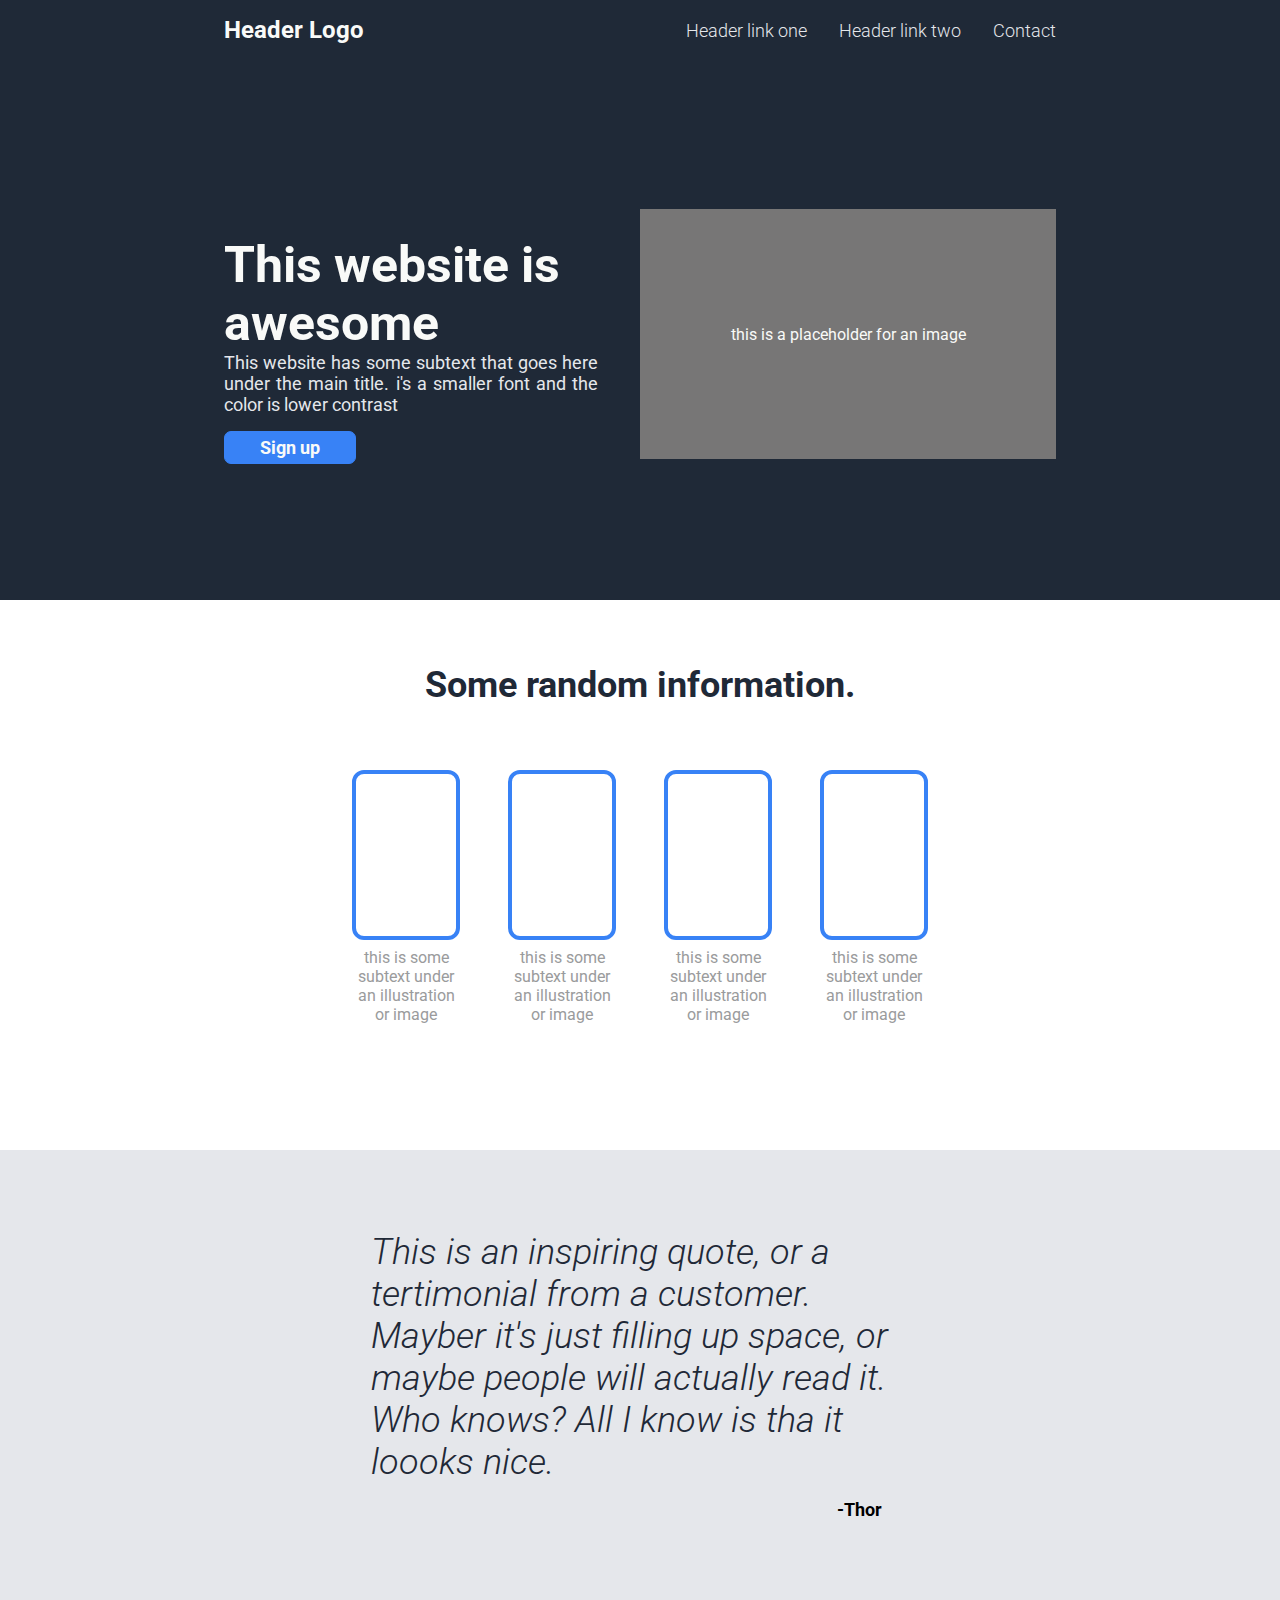
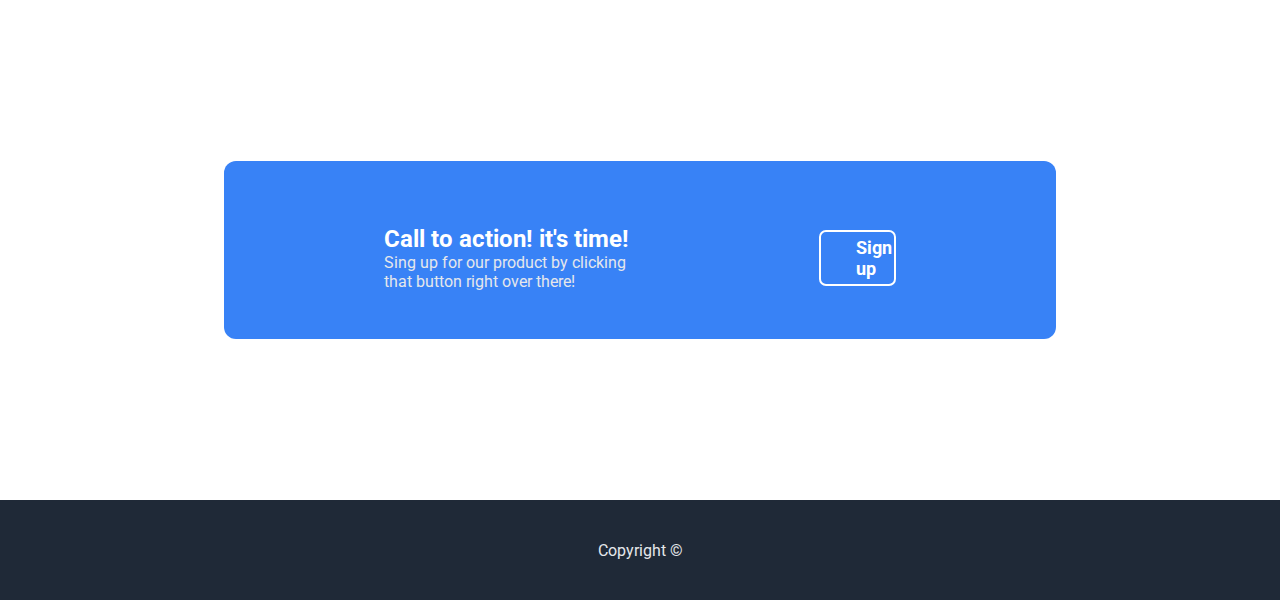
==== index.html @ 3f45eab5 "adding a contact page" ====
<!DOCTYPE html>
<html lang="en">

<head>
    <meta charset="UTF-8">
    <meta http-equiv="X-UA-Compatible" content="IE=edge">
    <meta name="viewport" content="width=device-width, initial-scale=1.0">
    <link rel="stylesheet" href="./src/css/styles.css">
    <link rel="preconnect" href="https://fonts.googleapis.com">
    <link rel="preconnect" href="https://fonts.gstatic.com" crossorigin>
    <link
        href="https://fonts.googleapis.com/css2?family=Roboto:ital,wght@0,400;0,500;0,700;1,300;1,400;1,500;1,700&display=swap"
        rel="stylesheet">
    <title>HomePage</title>
</head>

<body>
    <header class="header">
        <nav class="nav">
            <section class="nav__content">
                <article class="nav__logo">
                    <span>Header Logo</span>
                </article>
                <article class="nav__menu">
                    <ul>
                        <li><a href="#">Header link one</a></li>
                        <li><a href="#">Header link two</a></li>
                        <li><a href="./src/pages/contact.html">Contact</a></li>
                    </ul>
                </article>
            </section>
        </nav>

        <section class="header__section">
            <section class="header__content">
                <article class="header__content--left">
                    <h1>This website is awesome</h1>
                    <p>This website has some subtext that goes here under the main title. i's a smaller font and the
                        color is lower contrast</p>
                    <button>Sign up</button>
                </article>
                <article class="header__content--right">
                    <div>this is a placeholder for an image</div>
                </article>
            </section>
        </section>
    </header>

    <section class="content">
        <article>
            <h1>Some random information.</p>
        </article>
        <section class="content__container">
            <section class="content__card">
                <article></article>
                <caption>this is some subtext under an illustration or image</caption>
            </section>
            <section class="content__card">
                <article></article>
                <caption>this is some subtext under an illustration or image</caption>
            </section>
            <section class="content__card">
                <article></article>
                <caption>this is some subtext under an illustration or image</caption>
            </section>
            <section class="content__card">
                <article></article>
                <caption>this is some subtext under an illustration or image</caption>
            </section>
        </section>
    </section>

    <section class="quote">
        <section>
            <i>This is an inspiring quote, or a tertimonial from a customer. Mayber it's just filling up space, or maybe
                people will actually read it. Who knows? All I know is tha it loooks nice.</i>
        </section>
        <section>
            <strong>-Thor</strong>
        </section>
    </section>

    <section class="sugestion">
        <section class="sugestion__section">
            <article>
                <h4>Call to action! it's time!</h4>
                <p>Sing up for our product by clicking that button right over there!</p>
            </article>
            <article>
                <button>Sign up</button>
            </article>
        </section>
    </section>

    <footer>
        Copyright ©
    </footer>
</body>

</html>
---- src/css/styles.css ----
* {
    font-family: 'Roboto', sans-serif;
    margin: 0;
    box-sizing: border-box;
    padding: 0;
}

.header {
    display: flex;
    flex-direction: column;
    width: 100%;
    background-color: #1F2937;
    gap: 5rem;
    height: 600px;
}

.nav {
    display: flex;
    align-items: center;
    width: 100%;
    justify-content: center;
    background-color: #1F2937;
    padding-top: 1rem;
    padding-bottom: 1rem;
}
.nav__content {
    width: 65%;
    display: flex;
    justify-content: space-between;
}

.nav__logo {
    font-size: 24px;
    color: #F9FAF8;
    font-weight: bold;
}

.nav__menu, ul, a {
    display: flex;
    gap: 2rem;
    list-style: none;
    font-size: 18px;
    color: #E5E7EB;
    text-decoration: none;
    font-weight: 300;
    justify-content: center;
    align-items: center;
}

.header__section{
    display: flex;
    width: 100%;
    background-color: #1F2937;
    align-items: center;
    justify-content: center;
    padding-top: 4rem;
}

.header__content{
    display: flex;
    width: 65%;
    align-items: center;
    justify-content: space-between;
}

.header__content--left{
    display: flex;
    flex-direction: column;
    align-items: flex-start;
    justify-content: center;
    width: 45%;
   
}

.header__content--right{
    display: flex;
    align-items: center;
    justify-content: center;
    width: 50%;
    background-color: #777676;
    color: #F9FAF8;
    height: 250px; 
}

.header__content--left h1 {
    font-size: 50px;
    font-weight: bolder;
    color: #F9FAF8;
    padding-top: 2rem;
}

.header__content--left p {
    font-size: 18px;
    text-align: justify;
    color: #E5E7EB;
}

.header__content--left button {
   font-size: 18px;
    color: #F9FAF8;
    background-color: #3882F6;
    border: 0.5px solid #3882F6;
    border-radius: 7px;
    padding: 5px 35px 5px 35px;
    margin-top: 1rem;
    font-weight: bold;
}


.content {
    display: flex;
    flex-direction: column;
    width: 100%;
    gap: 2rem;
    height: 550px;
    align-items: center;
}

.content article > h1 {
    display: flex;
    width: 100%;
    font-size: 36px;
    font-weight: bolder;
    color: #1F2937;
    align-items: center;
    justify-content: center;
    margin-top: 4rem;
}

.content__container {
    display: flex;
    width: 45%;
    align-items: center;
    justify-content: center;
    gap: 3rem;
    padding-top: 2rem;
    padding-bottom: 2rem;
    text-align: center;
}

.content__card{
    width: 20%;
    display: flex;
    flex-direction: column;
    align-items: center;
    justify-content: center;
    color: #9a9b9c;
    gap: 0.5rem;
}

.content__card article {
    width: 100%;
    height: 170px;
    border: 4px solid #3882F6;
    border-radius: 12px;   
}

.quote {
    display: flex;
    width: 100%;
    height: 450px;
    align-items: center;
    justify-content: center;
    flex-direction: column;
    background-color: #E5E7EB;
    gap: 1rem;
    text-align: left;
}

.quote section {
    width: 42%;
}

.quote section i {
    font-size: 36px;
    color: #1F2937;
    font-weight: 300;
    font-style: italic;
    width: 42%;
}

.quote section strong {
    width: 95%;
    display: flex;
    font-size: 18px;
    font-weight: bold;
    flex-direction: row-reverse;
}

.sugestion {
    display: flex;
    width: 100%;
    height: 500px;
    align-items: center;
    justify-content: center;
}

.sugestion__section {
    width: 65%;
    display: flex;
    background-color: #3882F6;
    padding: 2rem 10rem 3rem 10rem;
    border-radius: 12px;
    justify-content: space-between;
    align-items: center;
    color: #E5E7EB;
}

.sugestion__section article:first-child {
    display: flex;
    flex-direction: column;
    width: 50%;
}

.sugestion__section h4 {
    font-size: 24px;
    font-weight: bold;
    color: white;
    padding-top: 2rem;
}
.sugestion__section article:nth-child(2) {
    font-size: 18px;
    color: #E5E7EB;
    display: flex;
    flex-direction: column;
    width: 50%;
    align-items: flex-end;
    justify-content: flex-end;
    padding-top: 2rem;

}

.sugestion__section button {
    width: 30%;
    padding: 5px 35px 5px 35px;
    font-size: 18px;
    font-weight: bold;
    border: 2px solid white;
    border-radius: 7px;
    background-color: #3882F6;
    color: white;
}

footer {
    width: 100%;
    display: flex;
    align-items: center;
    justify-content: center;
    background-color: #1F2937;
    color: #E5E7EB;
    height: 100px;
}
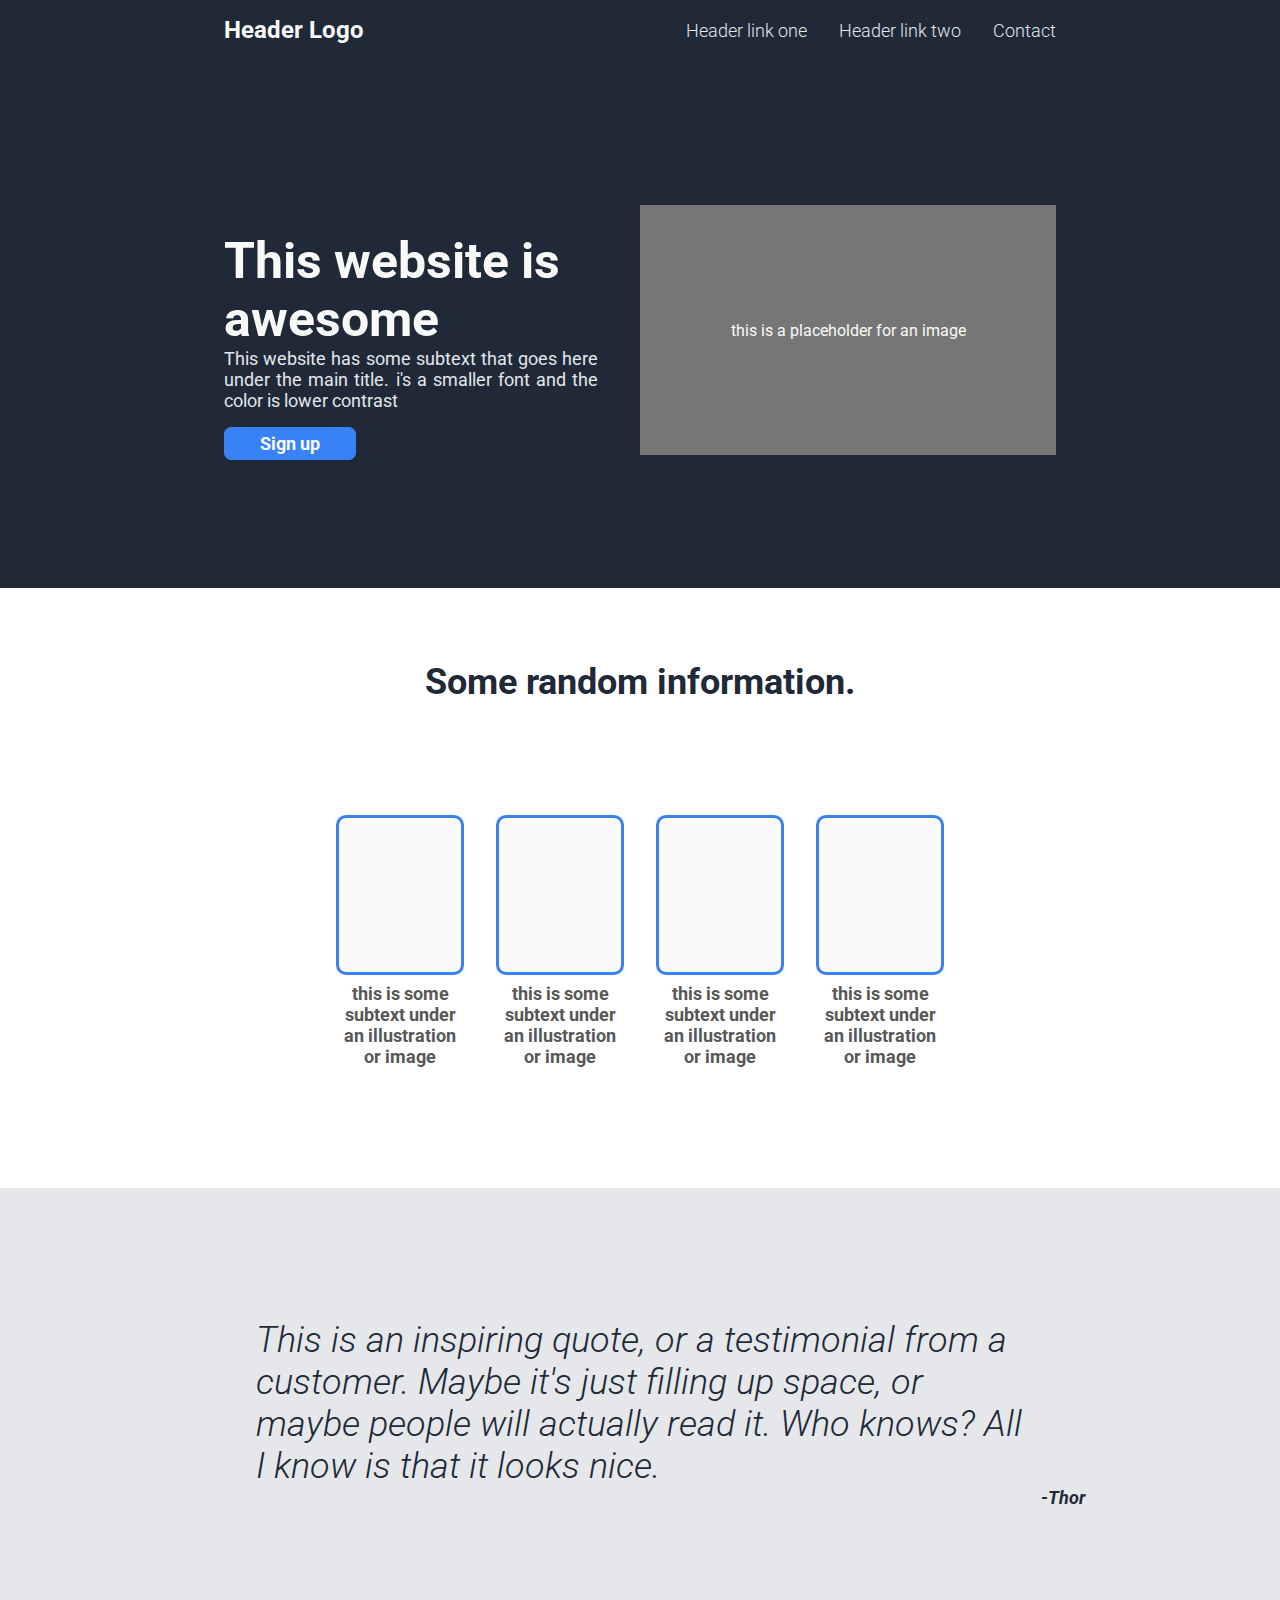
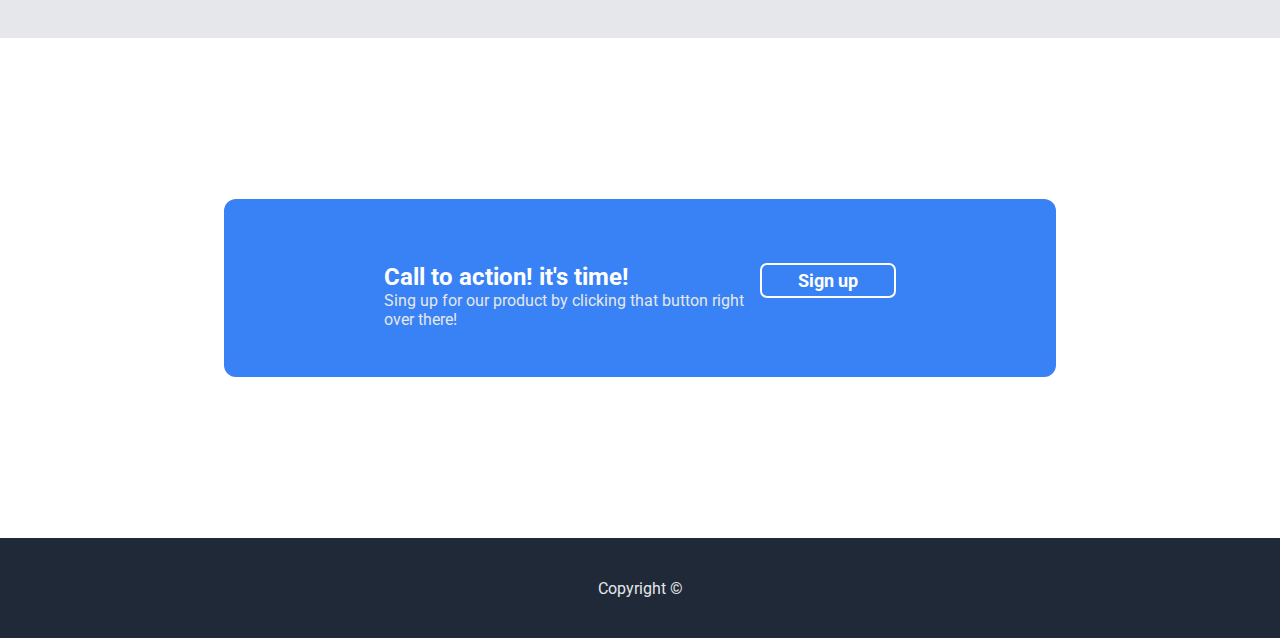
==== commit 5c264632: "fixing project" ====
--- a/index.html
+++ b/index.html
@@ -30,67 +30,63 @@
                 </article>
             </section>
         </nav>
+    </header>
 
+    <main>
         <section class="header__section">
-            <section class="header__content">
-                <article class="header__content--left">
+            <article class="header__content">
+                <div class="header__content--left">
                     <h1>This website is awesome</h1>
                     <p>This website has some subtext that goes here under the main title. i's a smaller font and the
                         color is lower contrast</p>
                     <button>Sign up</button>
-                </article>
+                </div>
                 <article class="header__content--right">
                     <div>this is a placeholder for an image</div>
                 </article>
-            </section>
-        </section>
-    </header>
-
-    <section class="content">
-        <article>
-            <h1>Some random information.</p>
-        </article>
-        <section class="content__container">
-            <section class="content__card">
-                <article></article>
-                <caption>this is some subtext under an illustration or image</caption>
-            </section>
-            <section class="content__card">
-                <article></article>
-                <caption>this is some subtext under an illustration or image</caption>
-            </section>
-            <section class="content__card">
-                <article></article>
-                <caption>this is some subtext under an illustration or image</caption>
-            </section>
-            <section class="content__card">
-                <article></article>
-                <caption>this is some subtext under an illustration or image</caption>
-            </section>
-        </section>
-    </section>
-
-    <section class="quote">
-        <section>
-            <i>This is an inspiring quote, or a tertimonial from a customer. Mayber it's just filling up space, or maybe
-                people will actually read it. Who knows? All I know is tha it loooks nice.</i>
-        </section>
-        <section>
-            <strong>-Thor</strong>
-        </section>
-    </section>
-
-    <section class="sugestion">
-        <section class="sugestion__section">
-            <article>
-                <h4>Call to action! it's time!</h4>
-                <p>Sing up for our product by clicking that button right over there!</p>
-            </article>
-            <article>
-                <button>Sign up</button>
             </article>
         </section>
-    </section>
+
+        <section class="content">
+            <h1>Some random information.</p>
+                <div class="content__container">
+                    <figure class="content__card">
+                        <div></div>
+                        <figcaption>this is some subtext under an illustration or image</figcaption>
+                    </figure>
+                    <figure class="content__card">
+                        <div></div>
+                        <figcaption>this is some subtext under an illustration or image</figcaption>
+                    </figure>
+                    <figure class="content__card">
+                        <div></div>
+                        <figcaption>this is some subtext under an illustration or image</figcaption>
+                    </figure>
+                    <figure class="content__card">
+                        <div></div>
+                        <figcaption>this is some subtext under an illustration or image</caption>
+                    </figure>
+                </div>
+        </section>
+
+        <section class="quote">
+            <blockquote>This is an inspiring quote, or a testimonial from a customer. Maybe it's just
+                filling up space, or maybe people will actually read it. Who knows? All I know is that it looks
+                nice. </br>
+                <cite class="quote-signoff">-Thor</cite>
+            </blockquote>
+        </section>
+
+        <section class="sugestion">
+            <div class="sugestion__section">
+                <div>
+                    <h4>Call to action! it's time!</h4>
+                    <p>Sing up for our product by clicking that button right over there!</p>
+                </div>
+                <button>Sign up</button>
+            </div>
+        </section>
+    </main>
 
     <footer>
         Copyright ©
--- a/src/css/styles.css
+++ b/src/css/styles.css
@@ -11,7 +11,7 @@
     width: 100%;
     background-color: #1F2937;
     gap: 5rem;
-    height: 600px;
+    height: 200px;
 }
 
 .nav {
@@ -47,13 +47,20 @@
     align-items: center;
 }
 
+main {
+    width: 100%;
+    display: flex;
+    flex-direction: column;
+
+}
+
 .header__section{
     display: flex;
     width: 100%;
     background-color: #1F2937;
     align-items: center;
     justify-content: center;
-    padding-top: 4rem;
+    padding-bottom: 8rem;
 }
 
 .header__content{
@@ -111,13 +118,16 @@
     display: flex;
     flex-direction: column;
     width: 100%;
-    gap: 2rem;
-    height: 550px;
-    align-items: center;
-}
-
-.content article > h1 {
-    display: flex;
+    height: 600px;
+    align-items: center;
+    justify-content: center;
+    padding-bottom: 5rem;
+    
+}
+
+.content > h1 {
+    display: flex;
+    flex-direction: column;
     width: 100%;
     font-size: 36px;
     font-weight: bolder;
@@ -127,25 +137,42 @@
     margin-top: 4rem;
 }
 
+figcaption {
+    font-size: 18px;
+    color: #575858;
+}
+
 .content__container {
     display: flex;
-    width: 45%;
-    align-items: center;
-    justify-content: center;
-    gap: 3rem;
+    width: 100%;
+    align-items: center;
+    justify-content: center;
+    gap: 2rem;
     padding-top: 2rem;
     padding-bottom: 2rem;
     text-align: center;
 }
 
 .content__card{
-    width: 20%;
-    display: flex;
-    flex-direction: column;
-    align-items: center;
-    justify-content: center;
-    color: #9a9b9c;
+    width: 10%;
+    display: flex;
+    flex-direction: column;
+    align-items: center;
+    justify-content: center;
     gap: 0.5rem;
+    font-size: 18px;
+    padding-top: 5rem;
+}
+
+.content__card div {
+    width: 100%;
+    display: flex;
+    align-items: center;
+    justify-content: center;
+    background-color: #F9FAF8;
+    height: 160px;
+    border-radius: 10px;
+    border: 3px solid #3882F6;
 }
 
 .content__card article {
@@ -167,25 +194,26 @@
     text-align: left;
 }
 
-.quote section {
-    width: 42%;
-}
-
-.quote section i {
+blockquote {
     font-size: 36px;
     color: #1F2937;
     font-weight: 300;
     font-style: italic;
-    width: 42%;
-}
-
-.quote section strong {
-    width: 95%;
-    display: flex;
-    font-size: 18px;
-    font-weight: bold;
-    flex-direction: row-reverse;
-}
+    width: 60%;
+}
+cite {
+    font-size: 18px;
+    color: #1F2937;
+    font-weight: 300;
+    font-style: italic;
+    width: 60%;
+    font-weight: bold;
+    display: flex;
+    align-items: flex-end;
+    justify-content: flex-end;
+    margin-left: 23rem;
+}
+
 
 .sugestion {
     display: flex;
@@ -206,11 +234,6 @@
     color: #E5E7EB;
 }
 
-.sugestion__section article:first-child {
-    display: flex;
-    flex-direction: column;
-    width: 50%;
-}
 
 .sugestion__section h4 {
     font-size: 24px;
@@ -218,27 +241,17 @@
     color: white;
     padding-top: 2rem;
 }
-.sugestion__section article:nth-child(2) {
-    font-size: 18px;
-    color: #E5E7EB;
-    display: flex;
-    flex-direction: column;
-    width: 50%;
-    align-items: flex-end;
-    justify-content: flex-end;
-    padding-top: 2rem;
-
-}
 
 .sugestion__section button {
     width: 30%;
-    padding: 5px 35px 5px 35px;
+    padding: 5px 10px 5px 10px;
     font-size: 18px;
     font-weight: bold;
     border: 2px solid white;
     border-radius: 7px;
     background-color: #3882F6;
     color: white;
+    cursor: pointer;
 }
 
 footer {
